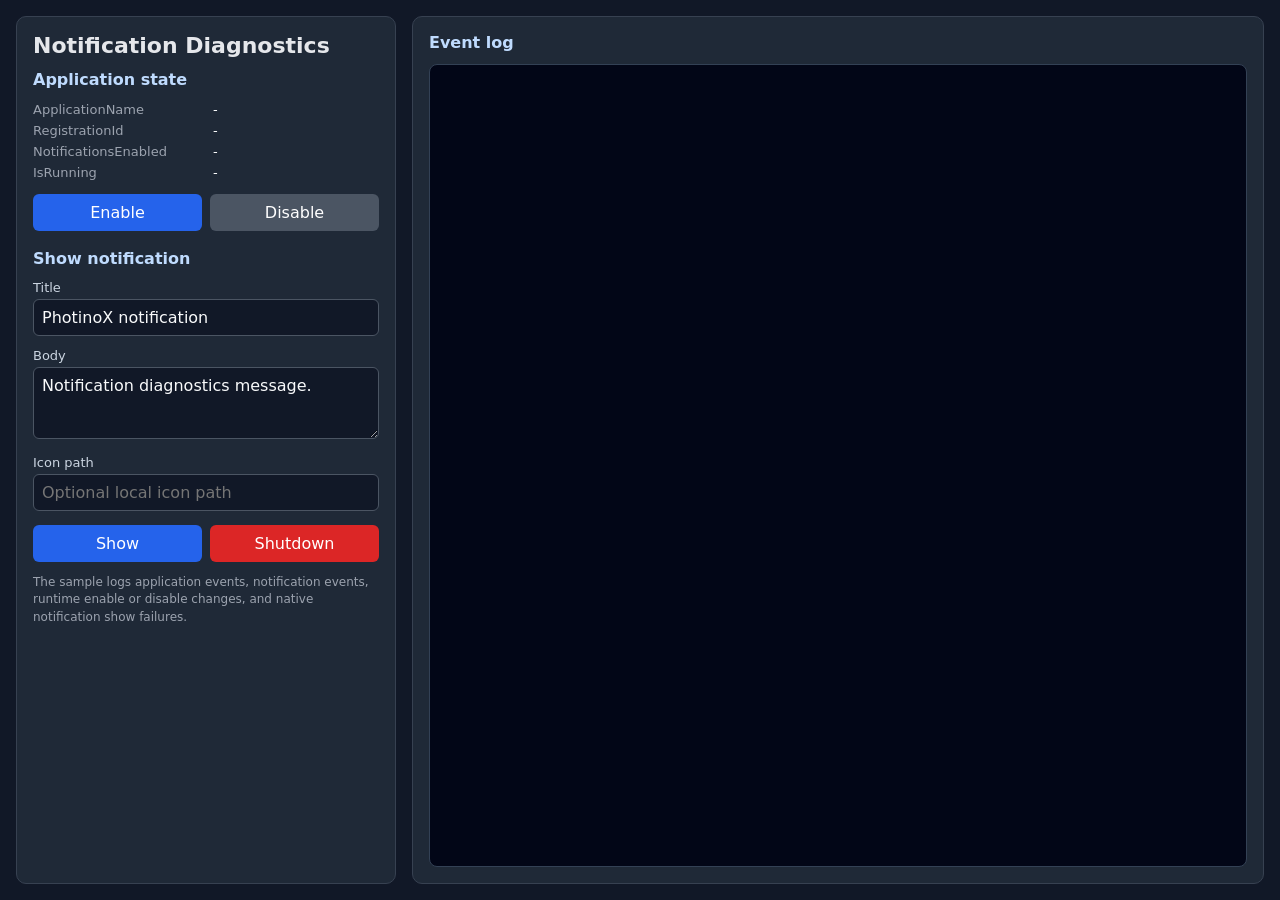
==== Samples/NotificationDiagnostics/wwwroot/index.html @ 90bdde4c "Move managed notifications to PhotinoApplication - Add managed PhotinoApplication initialization par" ====
<!doctype html>
<html lang="en">
<head>
    <meta charset="utf-8">
    <title>Notification Diagnostics</title>
    <link rel="stylesheet" href="app.css">
</head>
<body>
    <main>
        <section>
            <h1>Notification Diagnostics</h1>

            <h2>Application state</h2>
            <dl class="state">
                <dt>ApplicationName</dt>
                <dd id="applicationName">-</dd>

                <dt>RegistrationId</dt>
                <dd id="notificationRegistrationId">-</dd>

                <dt>NotificationsEnabled</dt>
                <dd id="notificationsEnabled">-</dd>

                <dt>IsRunning</dt>
                <dd id="isRunning">-</dd>
            </dl>

            <div class="row">
                <button id="enableNotifications">Enable</button>
                <button id="disableNotifications" class="secondary">Disable</button>
            </div>

            <h2 class="form-title">Show notification</h2>

            <label for="title">Title</label>
            <input id="title" value="PhotinoX notification">

            <label for="body">Body</label>
            <textarea id="body">Notification diagnostics message.</textarea>

            <label for="iconPath">Icon path</label>
            <input id="iconPath" placeholder="Optional local icon path">

            <div class="row">
                <button id="showNotification">Show</button>
                <button id="shutdown" class="danger">Shutdown</button>
            </div>

            <p class="muted">
                The sample logs application events, notification events, runtime enable or disable changes,
                and native notification show failures.
            </p>
        </section>

        <section>
            <h2>Event log</h2>
            <div id="log"></div>
        </section>
    </main>

    <script src="app.js"></script>
</body>
</html>
---- Samples/NotificationDiagnostics/wwwroot/app.css ----
:root {
    color-scheme: light dark;
    font-family: Segoe UI, system-ui, sans-serif;
}

html,
body {
    height: 100%;
    overflow: hidden;
}

body {
    margin: 0;
    background: #111827;
    color: #e5e7eb;
}

main {
    display: grid;
    grid-template-columns: 380px 1fr;
    gap: 16px;
    padding: 16px;
    box-sizing: border-box;
    height: 100vh;
    min-height: 0;
}

section {
    background: #1f2937;
    border: 1px solid #374151;
    border-radius: 10px;
    padding: 16px;
    min-height: 0;
    box-sizing: border-box;
}

section:nth-child(2) {
    display: flex;
    flex-direction: column;
}

h1,
h2 {
    margin: 0 0 12px 0;
}

h1 {
    font-size: 22px;
}

h2 {
    font-size: 16px;
    color: #bfdbfe;
}

.form-title {
    margin-top: 18px;
}

label {
    display: block;
    margin-top: 12px;
    margin-bottom: 4px;
    color: #cbd5e1;
    font-size: 13px;
}

input,
textarea {
    width: 100%;
    box-sizing: border-box;
    border: 1px solid #4b5563;
    border-radius: 6px;
    background: #111827;
    color: #f9fafb;
    padding: 8px;
    font: inherit;
}

textarea {
    resize: vertical;
    min-height: 72px;
}

button {
    border: 0;
    border-radius: 6px;
    background: #2563eb;
    color: white;
    padding: 9px 12px;
    font: inherit;
    cursor: pointer;
}

button.secondary {
    background: #4b5563;
}

button.danger {
    background: #dc2626;
}

.row {
    display: flex;
    gap: 8px;
    margin-top: 14px;
    align-items: center;
}

.row button {
    flex: 1;
}

.state {
    display: grid;
    grid-template-columns: 170px 1fr;
    gap: 6px 10px;
    margin-bottom: 14px;
    font-size: 13px;
}

.state dt {
    color: #9ca3af;
}

.state dd {
    margin: 0;
    color: #f9fafb;
    word-break: break-all;
}

#log {
    flex: 1;
    min-height: 0;
    overflow: auto;
    background: #020617;
    border: 1px solid #334155;
    border-radius: 8px;
    padding: 10px;
    font-family: Consolas, Menlo, monospace;
    font-size: 13px;
    white-space: pre-wrap;
}

.muted {
    color: #9ca3af;
    font-size: 12px;
    line-height: 1.45;
}
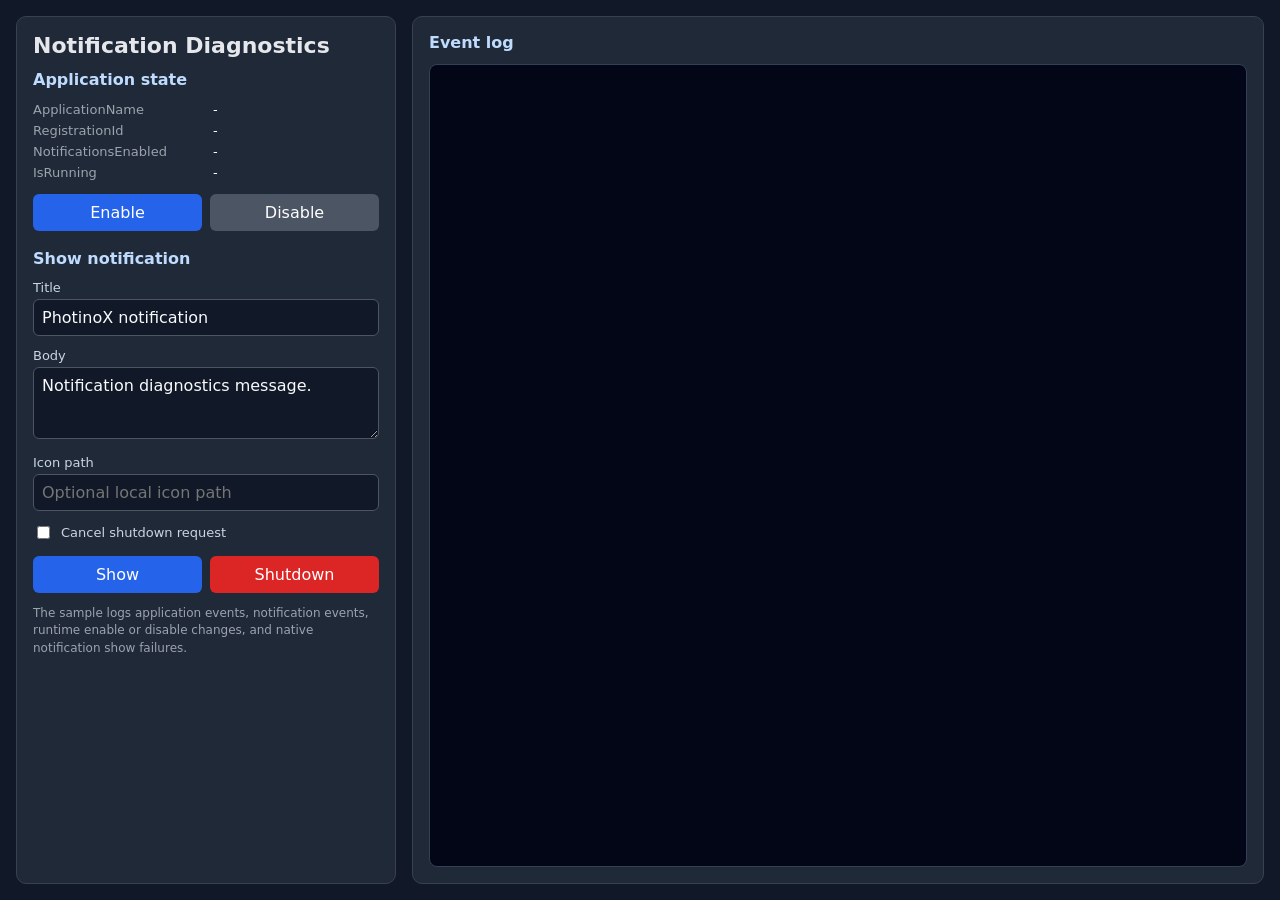
==== commit 00982aa4: "Add shutdown request and notification state handling Add cancellable ShutdownRequested support with " ====
--- a/Samples/NotificationDiagnostics/wwwroot/index.html
+++ b/Samples/NotificationDiagnostics/wwwroot/index.html
@@ -41,6 +41,11 @@
             <label for="iconPath">Icon path</label>
             <input id="iconPath" placeholder="Optional local icon path">
 
+            <label class="checkbox">
+                <input id="cancelShutdownRequested" type="checkbox">
+                Cancel shutdown request
+            </label>
+
             <div class="row">
                 <button id="showNotification">Show</button>
                 <button id="shutdown" class="danger">Shutdown</button>
--- a/Samples/NotificationDiagnostics/wwwroot/app.css
+++ b/Samples/NotificationDiagnostics/wwwroot/app.css
@@ -63,6 +63,18 @@
     margin-bottom: 4px;
     color: #cbd5e1;
     font-size: 13px;
+}
+
+label.checkbox {
+    display: flex;
+    gap: 8px;
+    align-items: center;
+    margin-top: 12px;
+    margin-bottom: 0;
+}
+
+label.checkbox input {
+    width: auto;
 }
 
 input,
